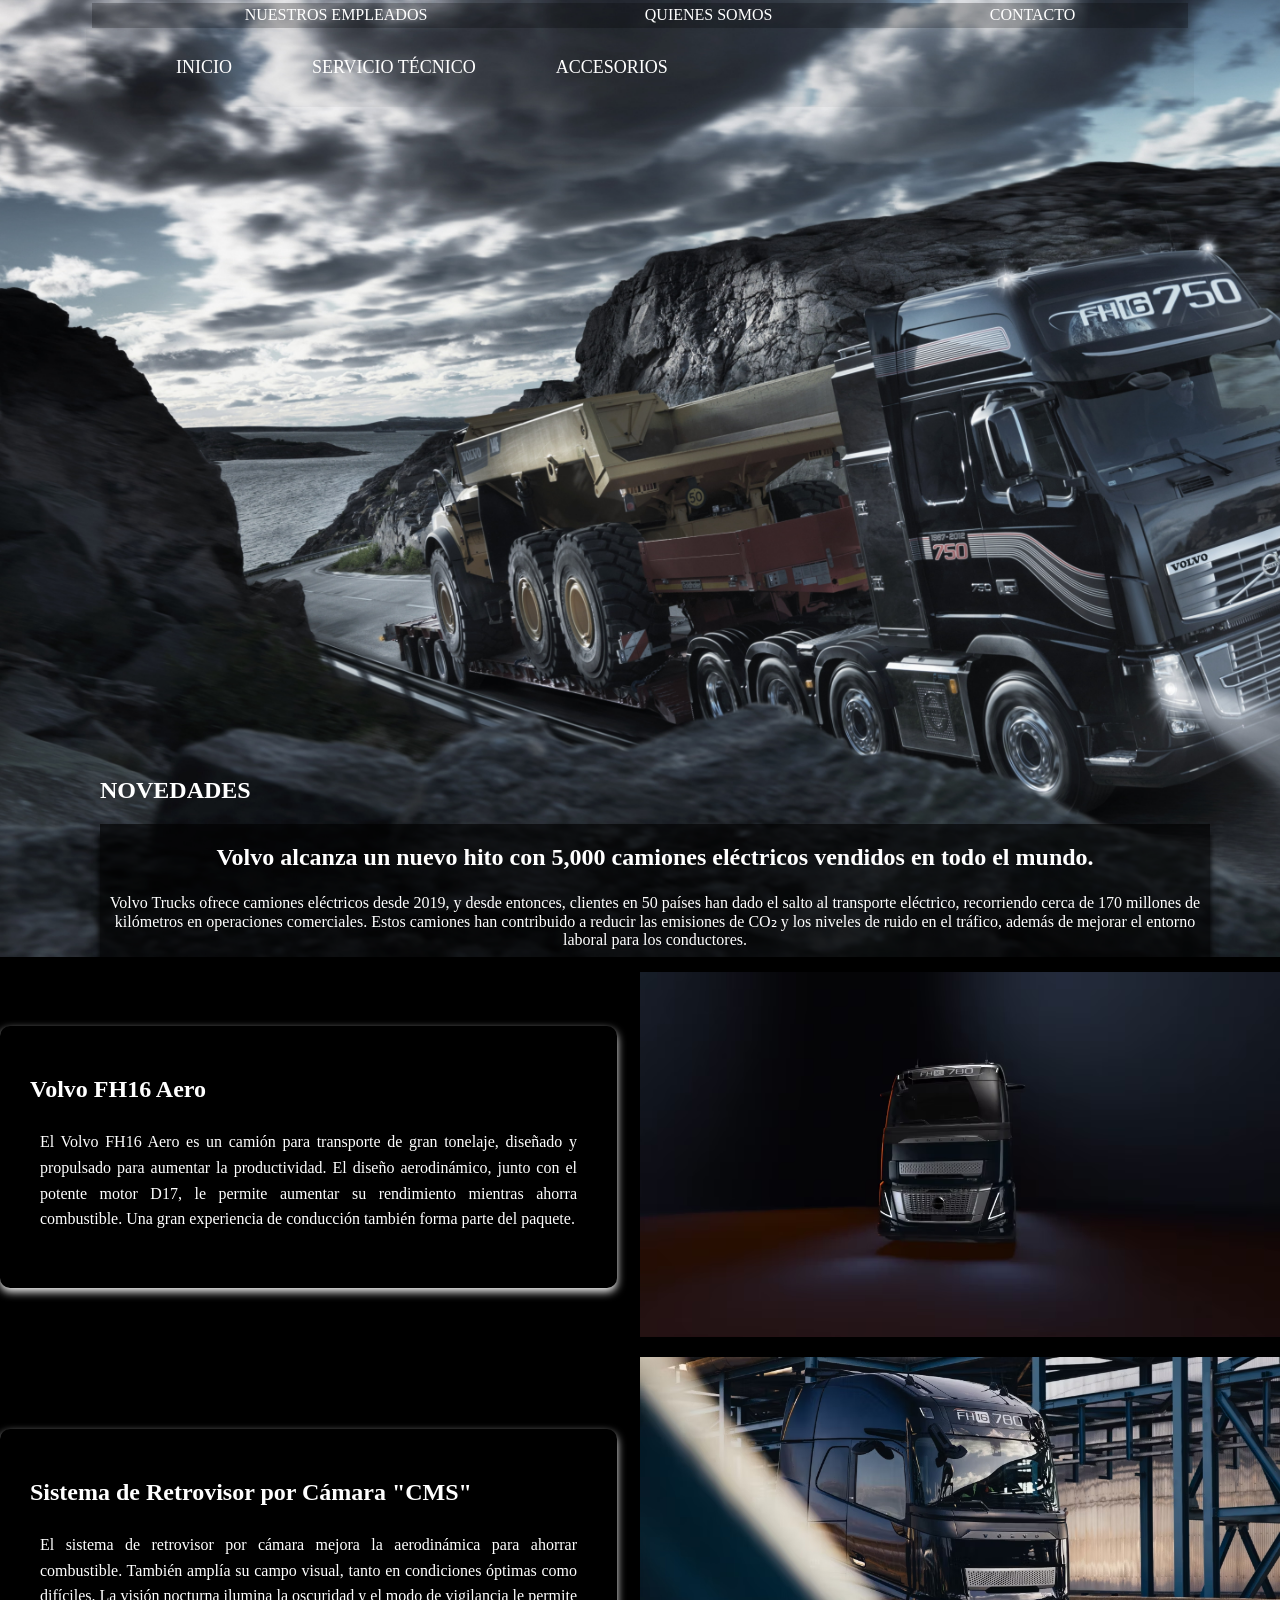
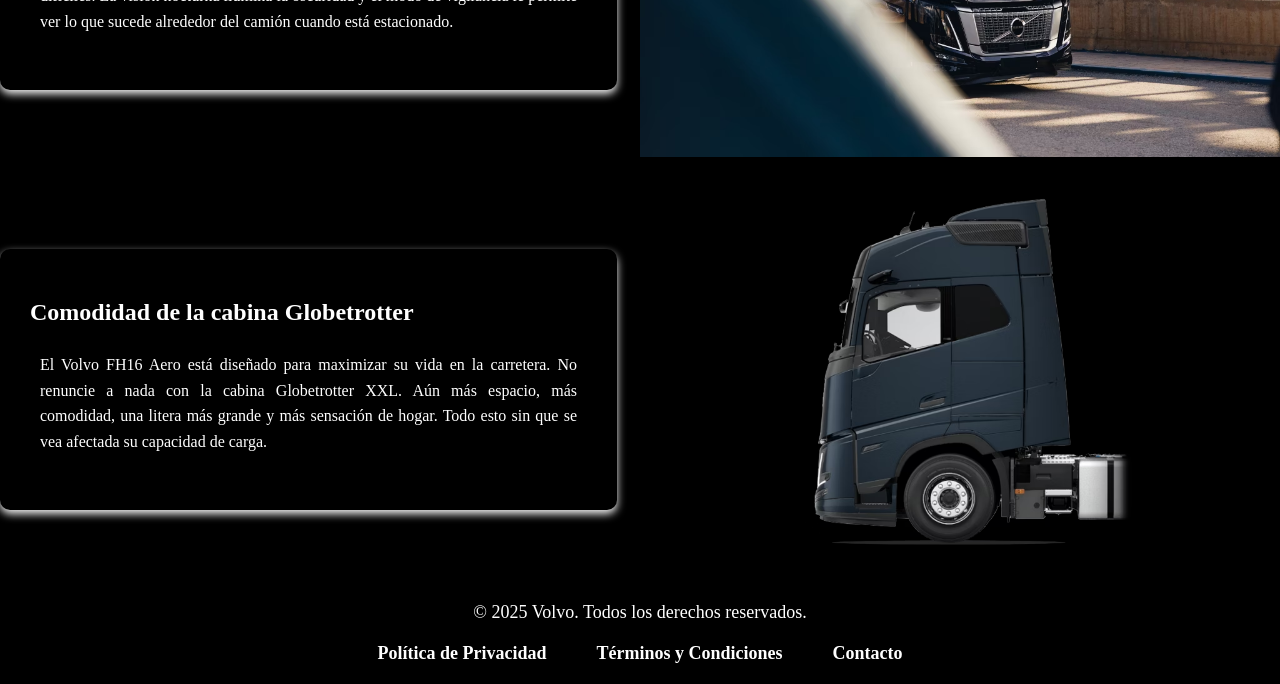
==== marcas-volvo.html @ 80ed123e "Primer cambio" ====
<!DOCTYPE html>
<html lang="es">

<head>
    <meta charset="UTF-8">
    <meta name="viewport" content="width=device-width, initial-scale=1.0">
    <title>Inicio</title>
    <link rel="stylesheet" href="estilos-volvo.css">
</head>

<body>
    <div class="primera-seccion">
        <div class="contenedor-navegacion">
            <nav class="barra-de-navegacion-principal">
                <ul class="navegacion-principal">
                    <li> <a href="">NUESTROS EMPLEADOS</a> </li>
                    <li> <a href="">QUIENES SOMOS</a> </li>
                    <li> <a href="">CONTACTO</a> </li>
                </ul>
            </nav>
            <nav class="barra-de-navegacion-secundaria">
                <ul class="navegacion-secundaria">
                    <li><a href="inicio.html">INICIO</a></li>
                    <li class="menu-desplegable">
                        <a href="servicio-tecnico.html" class="desplegable">SERVICIO TÉCNICO</a>
                        <ul class="sub-menu">
                            <li class="categoria">SERVICIO AL CLIENTE</li>
                            <li> <a href="">REPARACION</a></li>
                            <li> <a href="">MANTENIMIENTO</a></li>
                            <li> <a href="">CONTROL AUTOMATICO</a></li>
                            <li> <a href="">FUNCIONAMIENTO</a></li>
                        </ul>
                    </li>
                    <li class="menu-desplegable">
                        <a href="accesorios.html" class="desplegable">ACCESORIOS</a>
                        <ul class="sub-menu">
                            <li class="categoria">INVENTARIO DE PIEZAS</li>
                            <li> <a href="">NUEVAS PIEZAS</a></li>
                            <li> <a href="">PIEZAS ESPECIFICAS</a></li>
                            <li> <a href="">SOLICITAR PIEZAS</a></li>
                            <li> <a href="">ESTADO DE LA PIEZA</a></li>
                        </ul>
                    </li>
                </ul>
            </nav>
        </div>
        <div class="seccion-principal">
            <h2>NOVEDADES</h2>
            <div class="informacion-noticia">
                <h2>Volvo alcanza un nuevo hito con 5,000 camiones eléctricos vendidos en todo el mundo.</h2>
                <p class="contenido">Volvo Trucks ofrece camiones eléctricos desde 2019, y desde entonces, clientes en
                    50 países han dado el salto al transporte eléctrico, recorriendo cerca de 170 millones de kilómetros
                    en operaciones comerciales. Estos camiones han contribuido a reducir las emisiones de CO₂ y los
                    niveles de ruido en el tráfico, además de mejorar el entorno laboral para los conductores.</p>
            </div>
        </div>
    </div>
    <div class="modelos-volvo">
        <img class="fondo-volvo" src="./img/volvo-fh16.avif">
        <div class="detalles">
            <h2>Volvo FH16 Aero</h2>
            <p class="contenido">El Volvo FH16 Aero es un camión para transporte de gran tonelaje, diseñado y propulsado
                para aumentar la productividad. El diseño aerodinámico, junto con el potente motor D17, le permite
                aumentar su rendimiento mientras ahorra combustible. Una gran experiencia de conducción también forma
                parte del paquete.</p>
        </div>
    </div>
    <div class="modelos-volvo">
        <img class="fondo-volvo" src="./img/volvo-fh162.avif">
        <div class="detalles">
            <h2>Sistema de Retrovisor por Cámara "CMS"</h2>
            <p class="contenido">El sistema de retrovisor por cámara mejora la aerodinámica para ahorrar combustible.
                También amplía su campo visual, tanto en condiciones óptimas como difíciles. La visión nocturna ilumina
                la oscuridad y el modo de vigilancia le permite ver lo que sucede alrededor del camión cuando está
                estacionado.</p>
        </div>
    </div>
    <div class="modelos-volvo">
        <img class="fondo-volvo" src="./img/volvo-fh16-aero-globetrotter3.avif">
        <div class="detalles">
            <h2>Comodidad de la cabina Globetrotter</h2>
            <p class="contenido">El Volvo FH16 Aero está diseñado para maximizar su vida en la carretera. No renuncie a
                nada con la cabina Globetrotter XXL. Aún más espacio, más comodidad, una litera más grande y más
                sensación de hogar. Todo esto sin que se vea afectada su capacidad de carga.</p>
        </div>
    </div>
</body>
<footer class="footer">
    <div class="footer-contenido">
        <p>&copy; 2025 Volvo. Todos los derechos reservados.</p>
        <nav class="footer-navegacion">
            <ul>
                <li><a href="privacidad.html">Política de Privacidad</a></li>
                <li><a href="terminos.html">Términos y Condiciones</a></li>
                <li><a href="contacto.html">Contacto</a></li>
            </ul>
        </nav>
    </div>
</footer>

</html>
---- estilos-volvo.css ----
body {
    font-family: 'Trebuchet MS';
    margin: 0;
    padding: 0;
}

.primera-seccion {
    margin-top: 0;
    padding: 0;
    background-image: url(./img/wallpaperbetter.com_3840x2160.jpg);
    background-repeat: no-repeat;
    background-size: cover;
}

.contenedor-navegacion {
    display: flex;
    flex-direction: column;
    padding-top: 0.20vw;
    align-items: center;
}

.barra-de-navegacion-principal {
    background-color: rgba(0, 0, 0, 0.253);
    width: 85vw;
    padding: 0.3vw;
}

.barra-de-navegacion-secundaria {
    background-color: rgba(66, 66, 66, 0.055);
    width: 85vw;
    padding: 10px;
}

.navegacion-principal {
    display: flex;
    justify-content: space-around;
    list-style: none;
    margin: auto;
}

.navegacion-secundaria {
    display: flex;
    justify-content: flex-start;
    justify-content: start;
    align-items: center;
    height: 3vh;
}

.navegacion-principal li a {
    text-decoration: none;
    color: rgb(255, 255, 255);
    transition: background-color 0.3 ease;
}

.navegacion-secundaria li {
    list-style: none;
}

.navegacion-secundaria li a {
    text-decoration: none;
    color: rgb(255, 255, 255);
    transition: background-color 0.3 ease;
    font-size: 18px;
    margin: 0;
    padding: 10px 40px;
}

.navegacion-principal li a:hover {
    color: rgb(0, 174, 255);
    text-decoration: underline;
    font-size: 1.1em;
}

.navegacion-secundaria li a:hover {
    text-decoration-line: underline;
    color: rgb(0, 174, 255);
}

.menu-desplegable {
    position: relative;
}

.menu-desplegable .desplegable {
    cursor: pointer;
}

.menu-desplegable .sub-menu {
    display: none;
    position: absolute;
    top: 100%;
    left: 0;
    background-color: rgba(50, 50, 50, 0.9);
    list-style: none;
    box-shadow: 0px 50px 15px rgba(0, 0, 0, 0.5);
    border-radius: 0 0 10px 10px;
    overflow: hidden;
    z-index: 10;
}

.menu-desplegable .sub-menu li {
    padding: 10px 30px;
    text-align: center;
}

.menu-desplegable .sub-menu li.categoria {
    font-weight: bold;
    color: rgb(255, 255, 255);
    text-transform: uppercase;
    padding: 10px 15px;
    border-bottom: 4px solid rgb(0, 207, 214);
    text-align: end;
    font-size: 16px;
    background-color: rgba(0, 0, 0, 0.5);
}

.menu-desplegable .sub-menu li a {
    color: rgb(255, 255, 255);
    text-decoration: none;
    font-size: 17px;
    display: block;
    padding: 5px 20px;
    border-radius: 5px;
    transition: background-color 0.3s ease, color 0.3s ease;
}

.menu-desplegable .sub-menu li a:hover {
    text-decoration: none;
    background-color: rgba(255, 255, 255, 0.1);
    color: rgb(0, 207, 214);
}

.menu-desplegable:hover .sub-menu {
    display: block;
    opacity: 1;
}

.seccion-principal {
    display: flex;
    align-items: start;
    padding-left: 100px;
    padding-right: 70px;
    flex-direction: column;
    width: auto;
    padding-top: 650px;
}

.seccion-principal h2 {
    color: white;
}

.informacion-noticia {
    background-color: rgba(0, 0, 0, 0.637);
    box-shadow: 0px 10px 6px rgba(0, 0, 0, 2);
}

.informacion-noticia h2 {
    text-align: center;
}

.informacion-noticia p {
    text-align: center;
    margin: 5px;
    padding: 3px;
    color: white;
}

.modelos-volvo {
    padding-top: 15px;
    display: flex;
    flex-direction: row-reverse;
    justify-content: space-between;
    align-items: center;
    background-color: #000000;
    gap: 10px;
}

.fondo-volvo {
    background-size: cover;
    background-repeat: no-repeat;
    width: 50%;
    height: auto;
    margin-left: 5px;
    margin-bottom: 5px;
    transition: transform 0.3s ease;
}

.fondo-volvo:hover {
    transform: scale(1.05);
}

.detalles {
    width: 60%;
    height: auto;
    background-color: #000000;
    padding: 30px;
    border-radius: 10px;
    box-shadow: 0px 4px 8px rgba(255, 255, 255, 0.952);
    margin-right: 8px;
}

.detalles h2 {
    text-align: left;
    margin-bottom: 15px;
    color: #ffffff;
}

.detalles .contenido {
    text-align: justify;
    color: rgb(255, 255, 255);
    padding: 10px;
    border-radius: 3px;
    line-height: 1.6;
}

.footer {
    background-color: #000000;
    color: white;
    text-align: center;
    padding: 20px 0;
    font-size: 18px;
}

.footer-contenido {
    max-width: 1200px;
    margin: 0 auto;
    padding: 0 15px;
}

.footer p {
    margin: 0;
    padding-bottom: 20px;
}

.footer-navegacion ul {
    list-style: none;
    padding: 0;
    margin: 0;
    display: flex;
    justify-content: center;
    gap: 50px;
}

.footer-navegacion a {
    text-decoration: none;
    color: #ffffff;
    font-weight: bold;
}

.footer-navegacion a:hover {
    color: #03cff3;
}
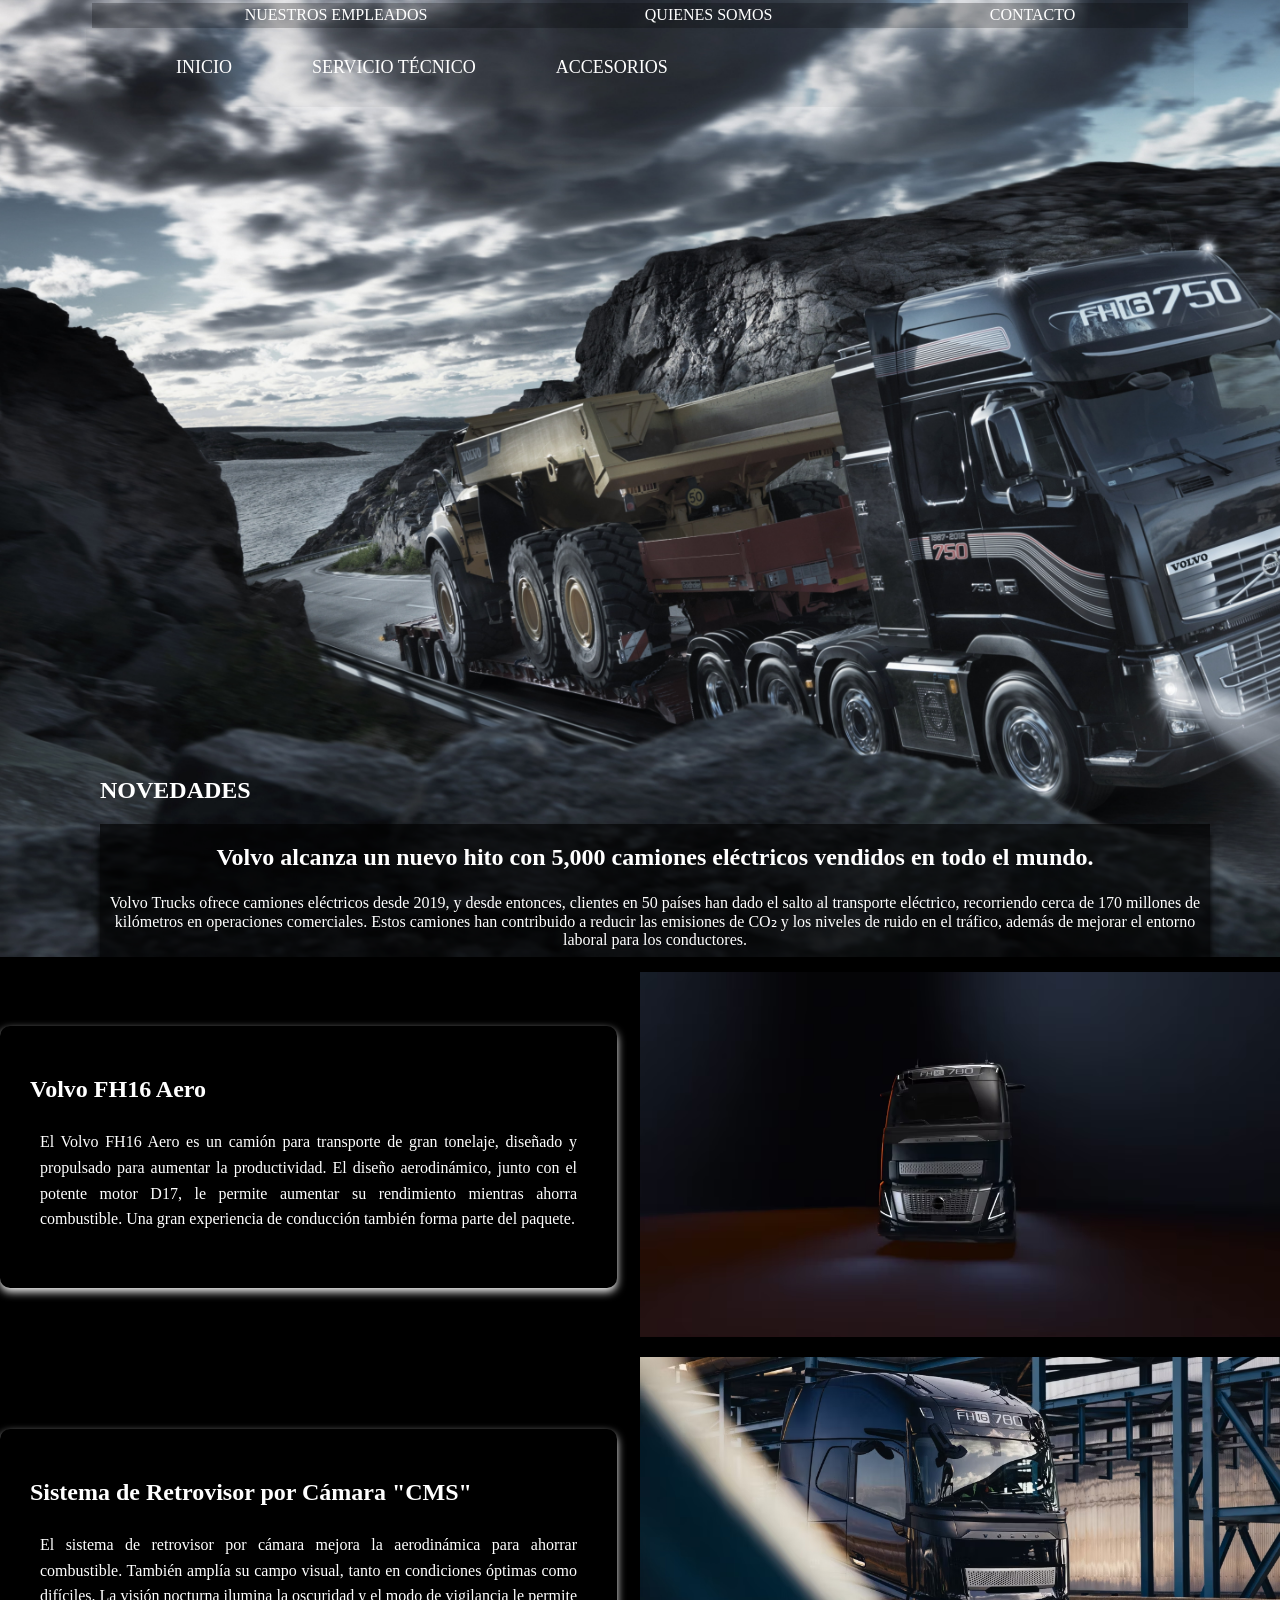
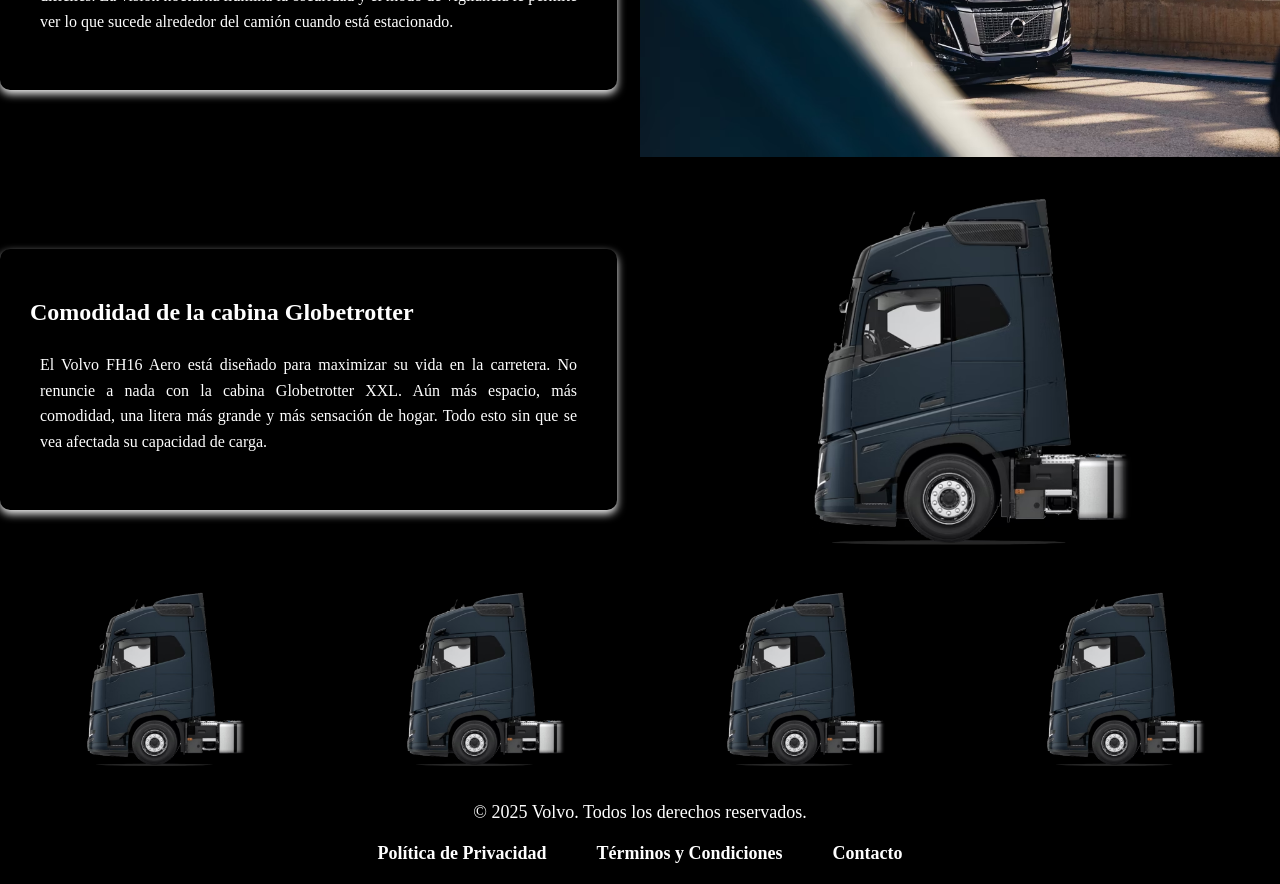
==== commit 40e6a94d: "Cambio realizado" ====
--- a/marcas-volvo.html
+++ b/marcas-volvo.html
@@ -20,7 +20,7 @@
             </nav>
             <nav class="barra-de-navegacion-secundaria">
                 <ul class="navegacion-secundaria">
-                    <li><a href="inicio.html">INICIO</a></li>
+                    <li><a href="index.html">INICIO</a></li>
                     <li class="menu-desplegable">
                         <a href="servicio-tecnico.html" class="desplegable">SERVICIO TÉCNICO</a>
                         <ul class="sub-menu">
@@ -84,6 +84,12 @@
                 sensación de hogar. Todo esto sin que se vea afectada su capacidad de carga.</p>
         </div>
     </div>
+    <div class="grupo-imagenes">
+        <img class="volvo" src="./img/volvo-fh16-aero-globetrotter3.avif">
+        <img class="volvo" src="./img/volvo-fh16-aero-globetrotter3.avif">
+        <img class="volvo" src="./img/volvo-fh16-aero-globetrotter3.avif">
+        <img class="volvo" src="./img/volvo-fh16-aero-globetrotter3.avif">
+    </div>
 </body>
 <footer class="footer">
     <div class="footer-contenido">
--- a/estilos-volvo.css
+++ b/estilos-volvo.css
@@ -248,4 +248,139 @@
 
 .footer-navegacion a:hover {
     color: #03cff3;
+}
+
+.grupo-imagenes {
+    display: flex;
+    flex-direction: row;
+    background-color: black;
+}
+
+.volvo {
+    width: 25%;
+    height: auto;
+}
+
+.volvo:hover {
+    transform: scale(1.05);
+}
+
+/*Configuracion Responsivo*/
+@media (max-width: 768px) {
+    .contenedor-navegacion {
+        flex-direction: column;
+        align-items: center;
+    }
+
+    .grupo-imagenes {
+        display: flex;
+        flex-direction: column;
+        align-items: center;
+    }
+
+    .volvo {
+        width: 80%;
+        height: auto;
+    }
+
+    .barra-de-navegacion-principal,
+    .barra-de-navegacion-secundaria {
+        width: 95vw;
+        padding: 10px;
+    }
+
+    .navegacion-principal {
+        flex-direction: column;
+        align-items: center;
+    }
+
+    .navegacion-principal li a {
+        font-size: 1em;
+    }
+
+    .navegacion-secundaria {
+        flex-direction: column;
+    }
+
+    .navegacion-secundaria li a {
+        font-size: 16px;
+        margin: 10px;
+    }
+
+    .seccion-principal {
+        padding-left: 20px;
+        padding-right: 20px;
+        padding-top: 50px;
+    }
+
+    .seccion-principal h2 {
+        font-size: 1.5em;
+    }
+
+    .informacion-noticia {
+        padding: 10px;
+    }
+
+    .informacion-noticia h2 {
+        font-size: 1.2em;
+    }
+
+    .informacion-noticia p {
+        font-size: 1em;
+    }
+
+    .empleados,
+    .quienes-somos,
+    .contacto {
+        flex-direction: column;
+        gap: 15px;
+    }
+
+    .informacion-completa {
+        width: 90%;
+        padding: 15px;
+    }
+}
+
+
+@media (max-width: 1024px) {
+    .contenedor-navegacion {
+        flex-direction: column;
+        align-items: center;
+    }
+
+    .barra-de-navegacion-principal,
+    .barra-de-navegacion-secundaria {
+        width: 90vw;
+    }
+
+    .navegacion-principal {
+        flex-direction: row;
+        justify-content: space-between;
+    }
+
+    .navegacion-principal li a {
+        font-size: 1.2em;
+    }
+
+    .navegacion-secundaria {
+        flex-direction: row;
+        flex-wrap: wrap;
+        justify-content: center;
+    }
+
+    .navegacion-secundaria li a {
+        font-size: 18px;
+        margin: 20px;
+    }
+
+    .seccion-principal {
+        padding-left: 50px;
+        padding-right: 50px;
+        padding-top: 300px;
+    }
+
+    .seccion-principal h2 {
+        font-size: 2em;
+    }
 }
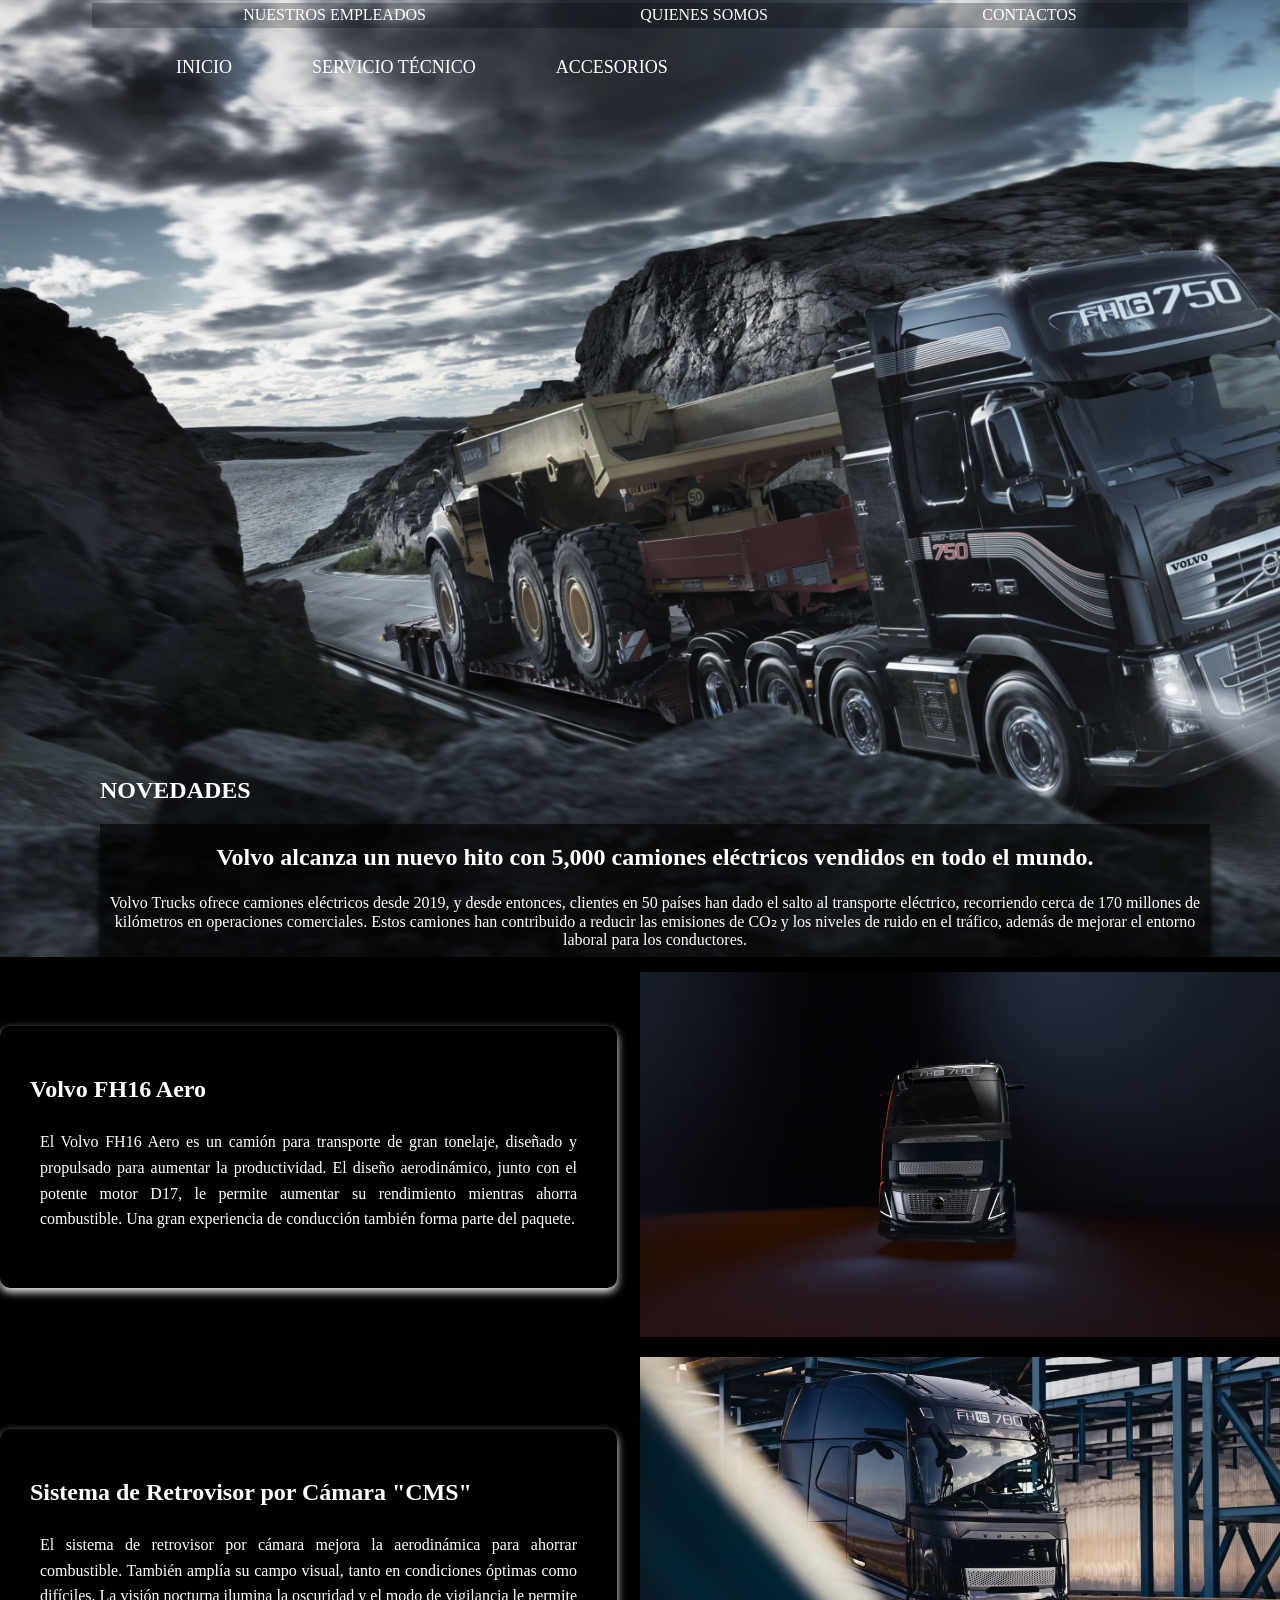
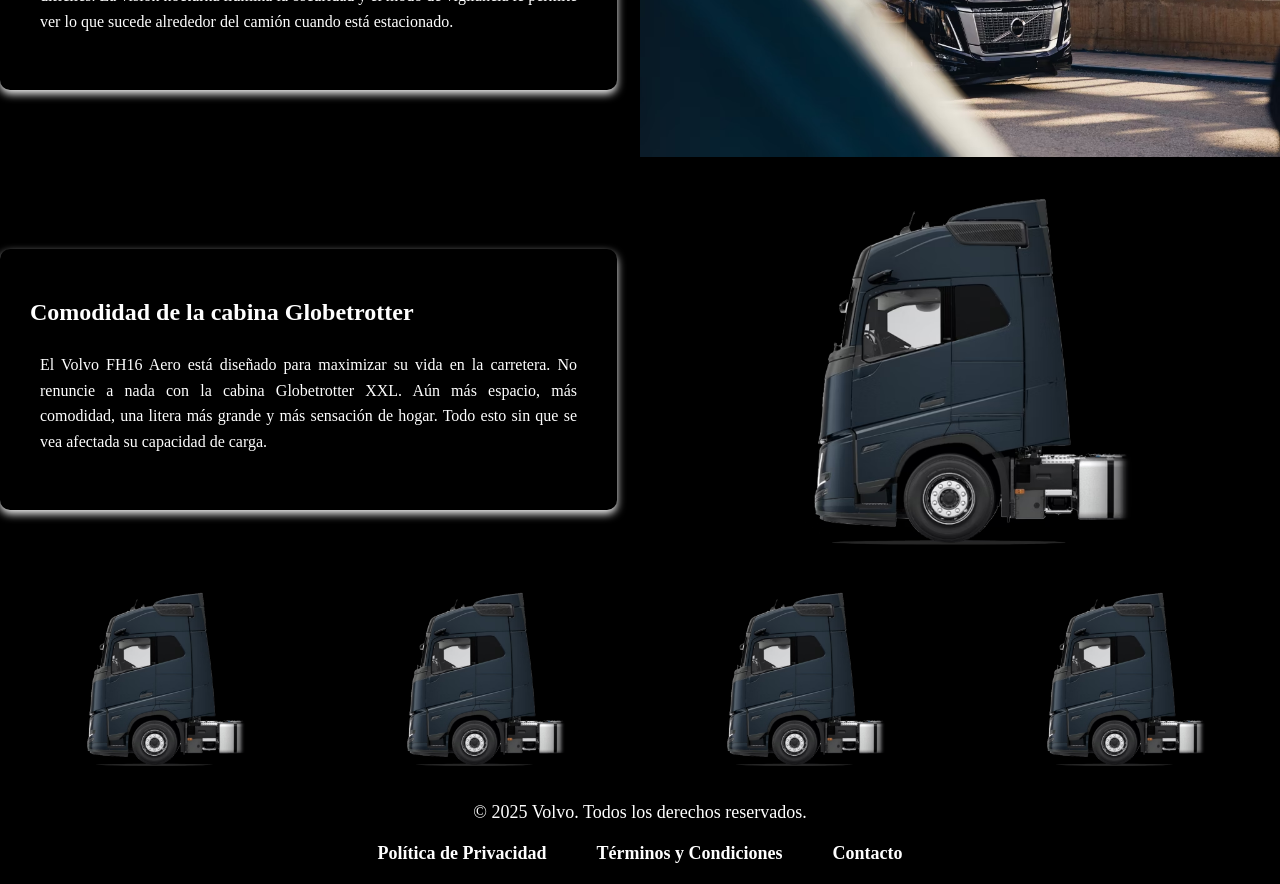
==== commit 0e4495f3: "Verificacion" ====
--- a/marcas-volvo.html
+++ b/marcas-volvo.html
@@ -15,7 +15,7 @@
                 <ul class="navegacion-principal">
                     <li> <a href="">NUESTROS EMPLEADOS</a> </li>
                     <li> <a href="">QUIENES SOMOS</a> </li>
-                    <li> <a href="">CONTACTO</a> </li>
+                    <li> <a href="">CONTACTOS</a> </li>
                 </ul>
             </nav>
             <nav class="barra-de-navegacion-secundaria">
